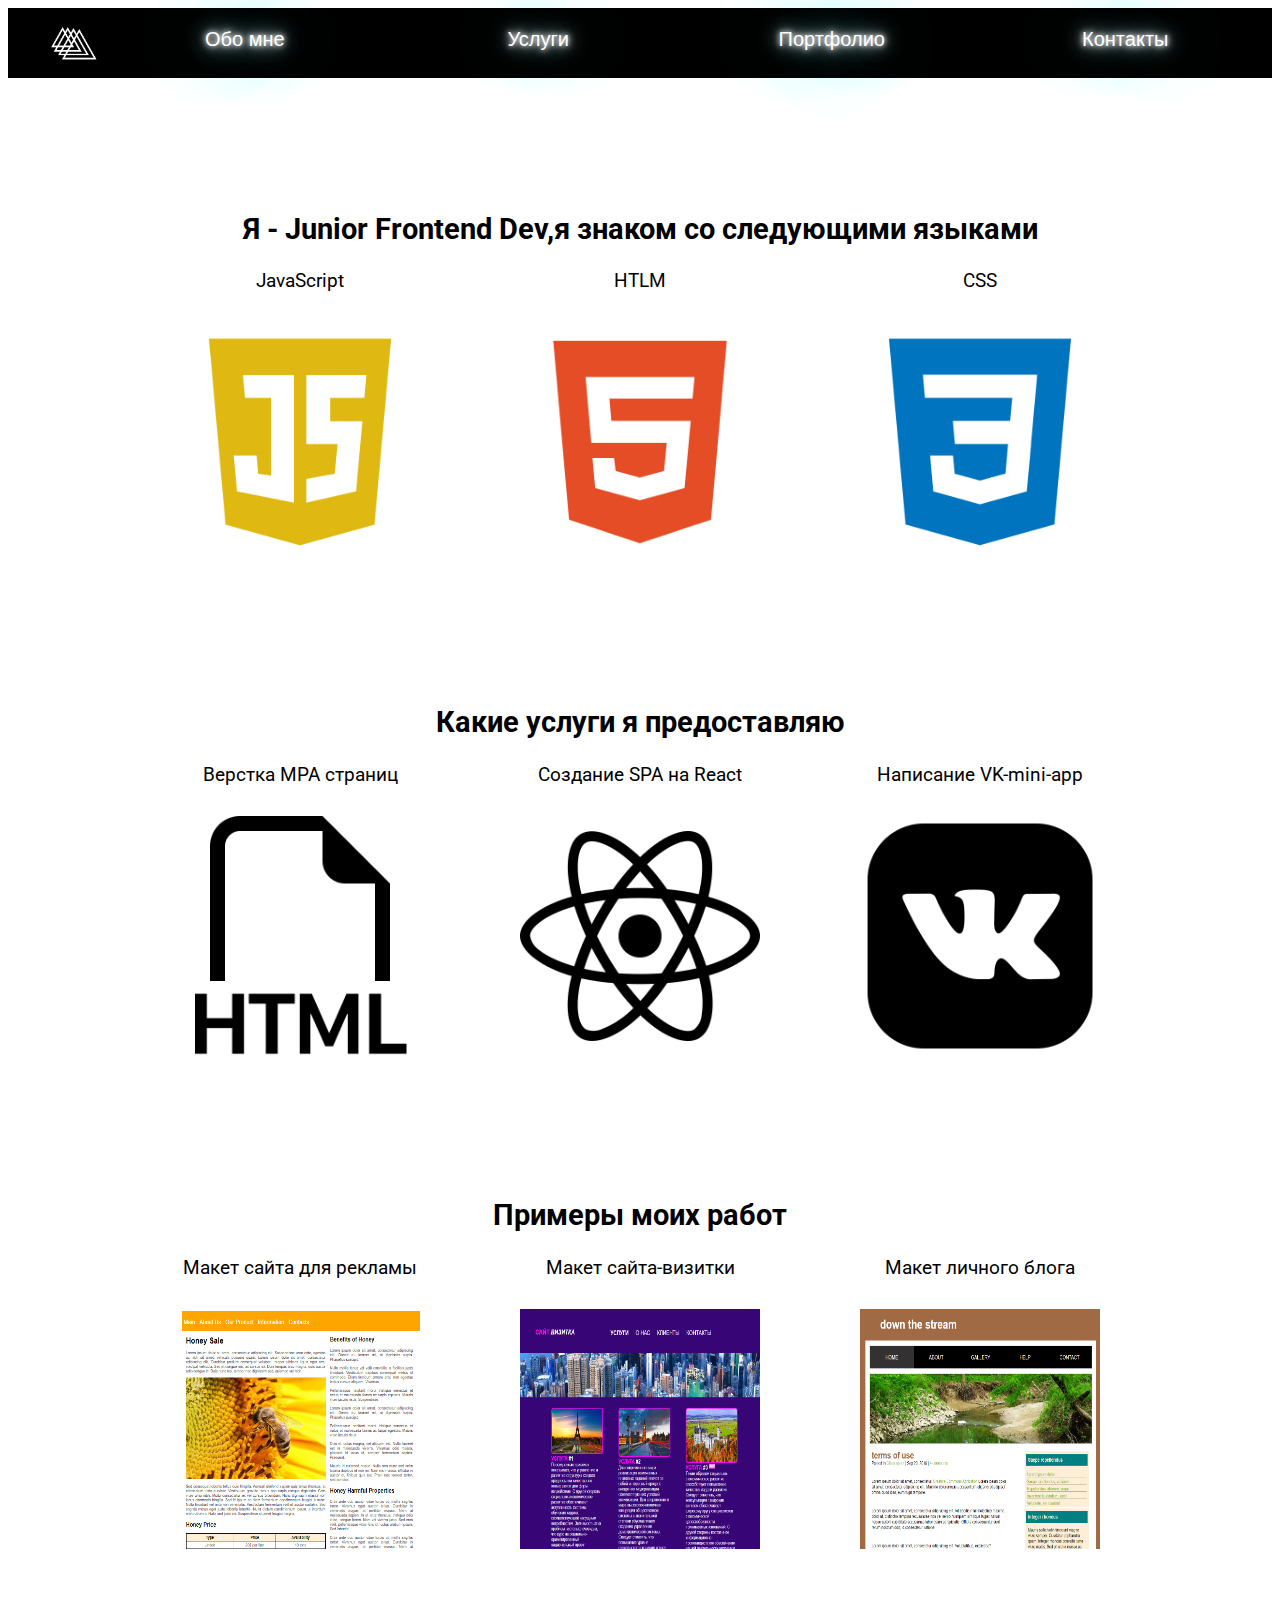
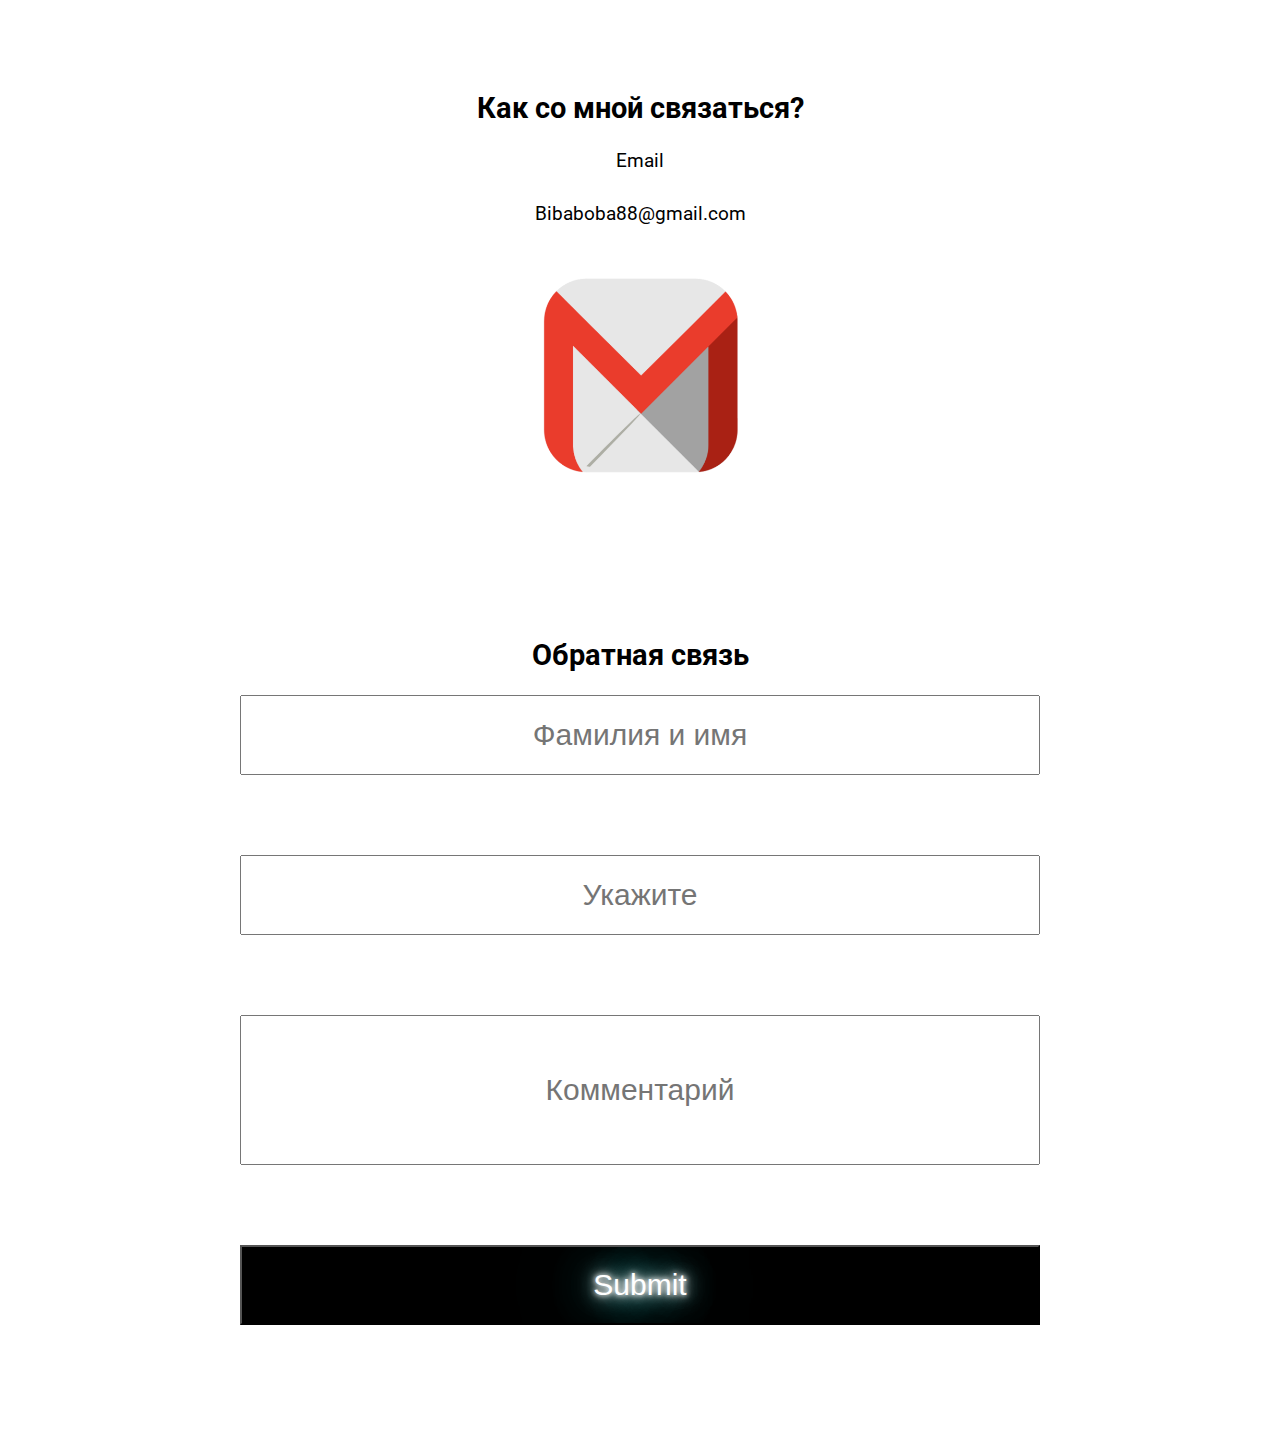
==== index.html @ c15b942d "Add files via upload" ====
<!DOCTYPE html>
<html lang="en">
<link rel="stylesheet" href="style.css">
<link rel="preconnect" href="https://fonts.googleapis.com">
<link rel="preconnect" href="https://fonts.gstatic.com" crossorigin>
<link href="https://fonts.googleapis.com/css2?family=Roboto&display=swap" rel="stylesheet">     
<meta charset="UTF-8">
<meta http-equiv="X-UA-Compatible" content="IE=edge">
 <meta name="viewport" content="width=device-width, initial-scale=1.0">
<title>Итоговое_Задание</title>

<body>
<div class="block">
    <nav>
        <img src="/img/logo.png" alt="">
        <a class="neon" href="#About">Обо мне</a> 
        <a class="neon" href="#Uslugi">Услуги</a>
        <a class="neon" href="#Examples">Портфолио</a>
        <a class="neon" href="#Contacts">Контакты</a>
    </nav>
</div>

<div class="container">
    <div class="Block" id="About"> 
     <h2 class="h2-class">Я - Junior Frontend Dev,я знаком со следующими языками</h2>
     <div class="list">
         <div class="Block-item">
         <span>JavaScript</span>
         <img src="/img/JS.png" alt="">
         </div>
         <div class="Block-item">
         <span>HTLM</span>
         <img src="/img/HTML5.png" alt="">
         </div>
         <div class="Block-item">
         <span>CSS</span>
         <img src="/img/CSS3.png" alt="">
         </div>
     </div>
 </div>
 </div>

 
<div class="container">
    <div class="Block" id="Uslugi"> 
     <h2 class="h2-class">Какие услуги я предоставляю</h2>
     <div class="list">
         <div class="Block-item">
         <span>Верстка MPA страниц</span>
         <img src="/img/HTML-icon.png" alt="">
         </div>
         <div class="Block-item">
         <span>Создание SPA на React</span>
         <img src="/img/REACT-icon.png" alt="">
         </div>
         <div class="Block-item">
         <span>Написание VK-mini-app</span>
         <img src="/img/VK-icon.png" alt="">
         </div>
     </div>
 </div>
 </div>


 
<div class="container">
    <div class="Block" id="Examples"> 
     <h2 class="h2-class">Примеры моих работ</h2>  
     <div class="list">
         <div class="Block-item">
         <span>Макет сайта для рекламы</span>
         <img src="/img/BeesMakeHoney.png" alt="">
         </div>
         <div class="Block-item">
         <span>Макет сайта-визитки</span>
         <img src="/img/Site-Visit.png" alt="">
         </div>
         <div class="Block-item">
         <span>Макет личного блога</span>
         <img src="/img/DownTheStream.png" alt="">
         </div>
     </div>
 </div>
 </div>

  
<div class="container">
    <div class="Block" id="Contacts">
     <h2 class="h2-class">Как со мной связаться?</h2>
        <div class="list"> 
            <div class="Block-item">
                <span>Email</span>
                <span>Bibaboba88@gmail.com</span>
                <img src="/img/gmail-logo-transparent-2.png" alt="" class="" >
                
            </div>
        </div>
     </div>
 </div>


   
<div class="container">
    <div class="Block">
     <h2 class="h2-class">Обратная связь</h2>
        <div class="list"> 
            <div class="Block-item-form">
                <input type="text" placeholder="Фамилия и имя" >
                <input type="email" placeholder="Укажите" >
                    <div class="comment">
                        <input type="text" placeholder="Комментарий">
                    </div>
                <input type="submit" class="button-form">
            </div>
        </div>
     </div>
 </div>



</body>
</html>
---- style.css ----
* {
    box-sizing: border-box;

}

body{
    background-image: url(content/blue-leaf-border-gray.jpg);
    background-repeat: no-repeat;
    background-position: center center;
    background-attachment: fixed;
    -webkit-background-size: cover;
    -moz-background-size: cover;
    -o-background-size: cover;
    background-size: cover;
    font-family: 'Roboto', sans-serif;
    font-size: 19px;
    text-shadow:
    0 0 5px #fff,
    0 0 10px #fff;
  
}

nav img{
    width: 50px;
    align-items: center;
    margin-left: 40px;

}

.wrapper{
    width: 1100px;
    margin: 30px auto;
    background-color: white;
}

.container{
    display: flex;
    flex-direction: column;
    padding: 10px;
    margin: 100px;
}

.sitename{
    margin-bottom: 10px;
    font: 20px  Arial;
}


nav{
    width: 100%;
    text-align: center;
    display: flex;
    align-items: center;        
    vertical-align: bottom;
    background-color: black;    
    border-bottom: #fff 1px solid;

}
nav a{
    width: 100%;
    height: 70px;
    padding: 20px;
    color: white;
    text-decoration: none;
    font: 15px Arial;
    text-align: center; 
    justify-content: center;
    align-items: center;
    font-size: 20px;
    text-shadow:
    0 0 5px #fff,
    0 0 10px #fff,
    0 0 20px #fff,
    0 0 40px #0ff,
    0 0 80px #0ff,
    0 0 90px #0ff,
    0 0 100px #0ff,
    0 0 150px #0ff;
    transition: 1s ease-in-out;

}
nav a:hover,nav a:active{
    padding-top: 2%;
    text-decoration:none;
    background-color: rgb(39, 38, 38);
}

a{
    color:rgb(144, 211, 77);
    text-decoration: none;
}
main {
    padding: 20px;
    margin: 20px;
    height: 100%;
}



footer{
    padding: 30px 0;
    text-align: center;     
    background-color:rgb(188, 238, 138);
    margin: 15px;
}

.Block{

    display: flex;
    flex-direction: column;
    background-color: #ffffff40;
}

.h2-class{
    text-align: center;
}

.list{
    margin-left: auto;
    margin-right: auto;
    display: flex;
    flex-direction: row;
    gap: 100px;
}

.list img{
    width: 240px;
    height: 240px;
    transition: 1s ease-in-out; 
}

.Block-item{
display: flex;
flex-direction: column;
text-align: center;
gap: 30px;
}

.list img:hover{
    margin-top: -10%;
}

.email{
    width: 240px;
    height: 240px;
}

.Block-item-form{
    display: flex;
    flex-direction: column;
    gap: 80px;
    width: 800px;
    
}

.Block-item-form input{
    height: 80px;
    font-size: 30px;
    text-align: center;
}

.comment input{
    height: 150px;
    width: 100%;
}

.button-form{
    background-color: black;
    color: #fff;
    text-shadow:
    0 0 5px #fff,
    0 0 10px #fff,
    0 0 20px #fff,
    0 0 40px #0ff,
    0 0 80px #0ff,
    0 0 90px #0ff,
    0 0 100px #0ff,
    0 0 150px #0ff;
}
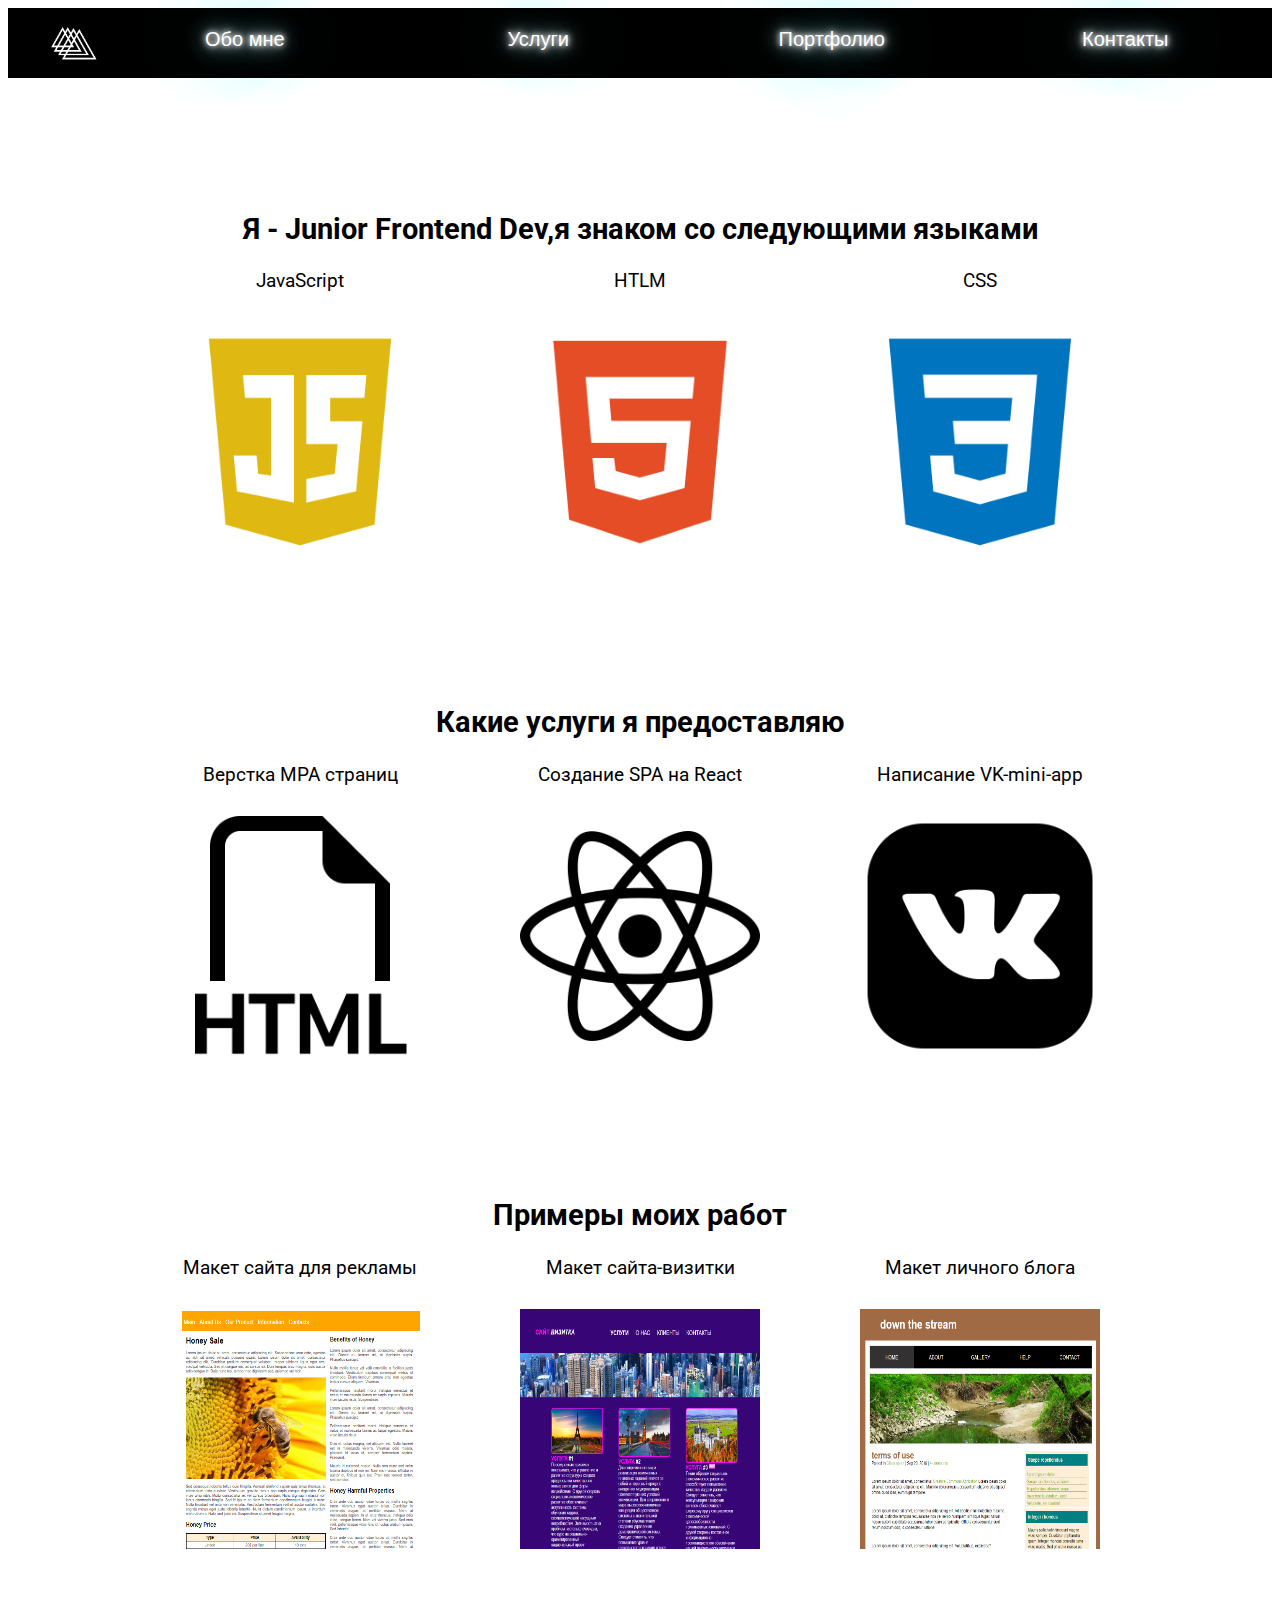
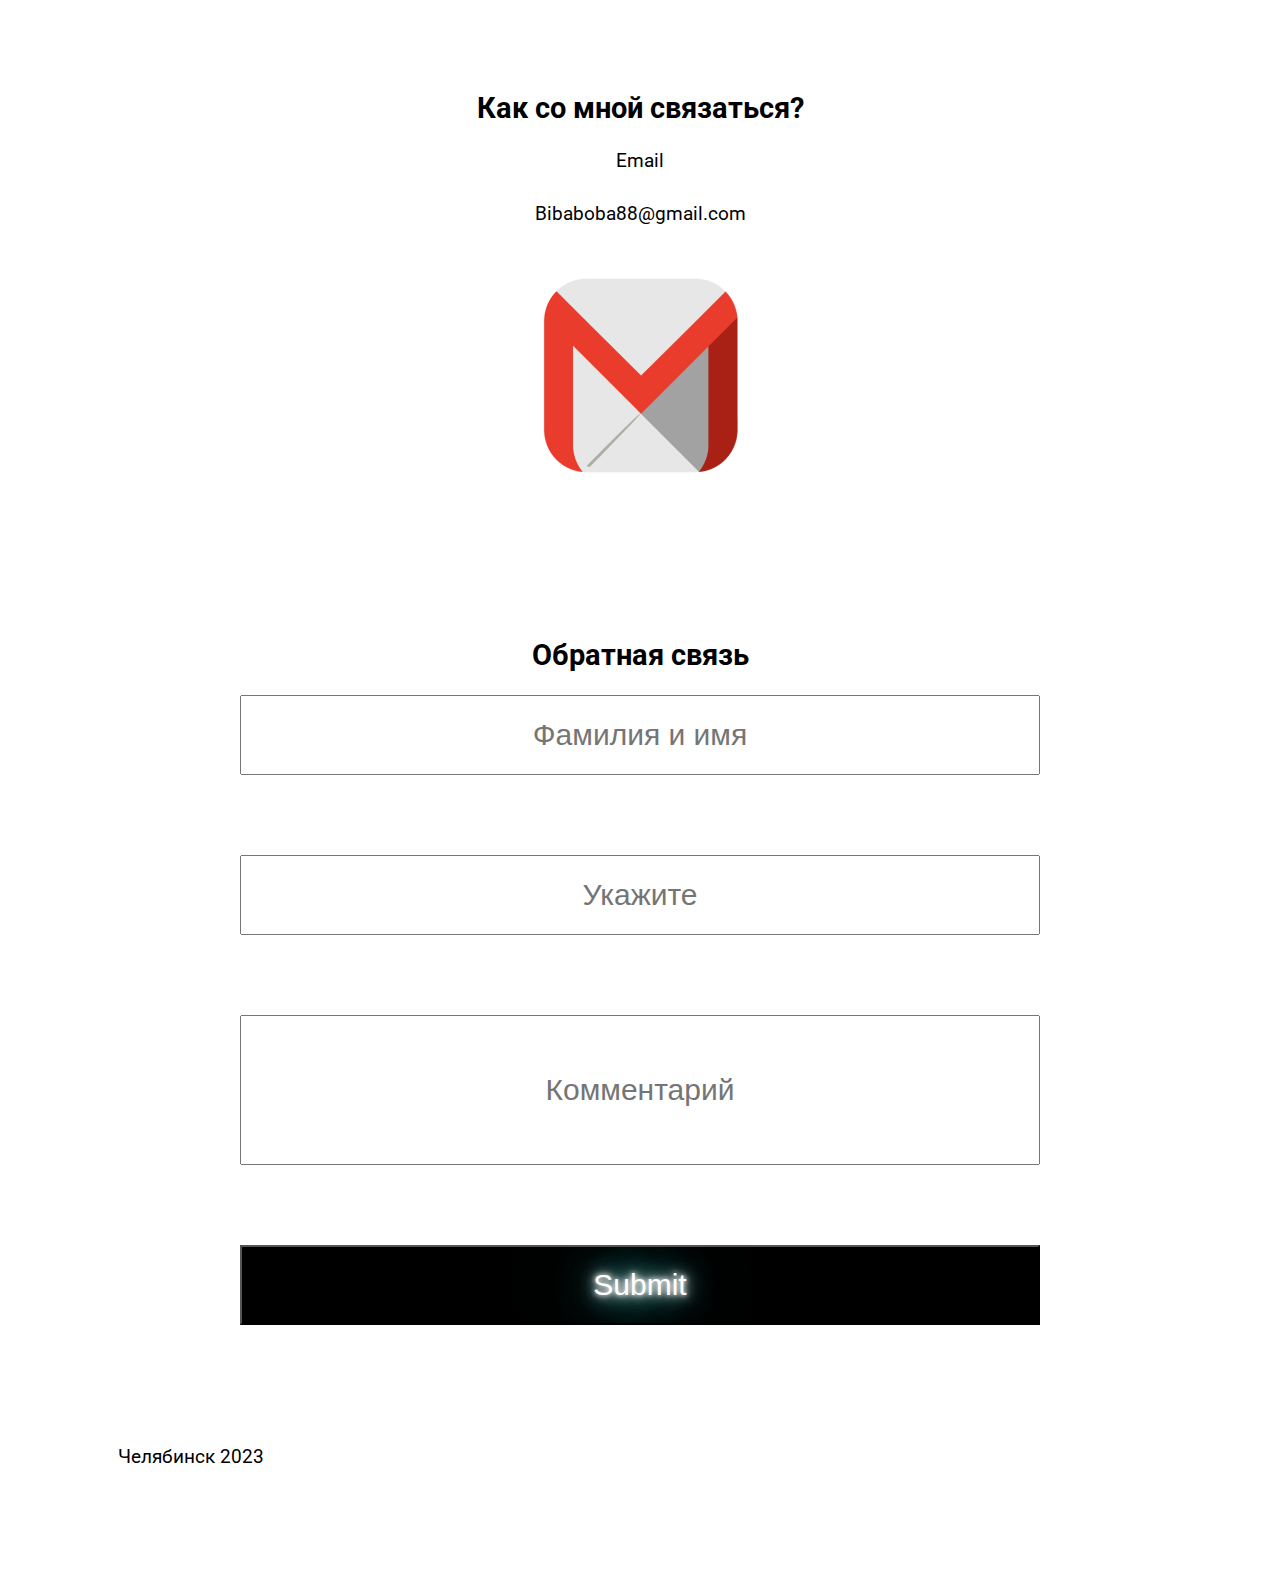
==== commit de393de8: "Update index.html" ====
--- a/index.html
+++ b/index.html
@@ -12,7 +12,7 @@
 <body>
 <div class="block">
     <nav>
-        <img src="/img/logo.png" alt="">
+        <img src="./img/logo.png" alt="">
         <a class="neon" href="#About">Обо мне</a> 
         <a class="neon" href="#Uslugi">Услуги</a>
         <a class="neon" href="#Examples">Портфолио</a>
@@ -26,15 +26,15 @@
      <div class="list">
          <div class="Block-item">
          <span>JavaScript</span>
-         <img src="/img/JS.png" alt="">
+         <img src="./img/JS.png" alt="">
          </div>
          <div class="Block-item">
          <span>HTLM</span>
-         <img src="/img/HTML5.png" alt="">
+         <img src="./img/HTML5.png" alt="">
          </div>
          <div class="Block-item">
          <span>CSS</span>
-         <img src="/img/CSS3.png" alt="">
+         <img src="./img/CSS3.png" alt="">
          </div>
      </div>
  </div>
@@ -47,15 +47,15 @@
      <div class="list">
          <div class="Block-item">
          <span>Верстка MPA страниц</span>
-         <img src="/img/HTML-icon.png" alt="">
+         <img src="./img/HTML-icon.png" alt="">
          </div>
          <div class="Block-item">
          <span>Создание SPA на React</span>
-         <img src="/img/REACT-icon.png" alt="">
+         <img src="./img/REACT-icon.png" alt="">
          </div>
          <div class="Block-item">
          <span>Написание VK-mini-app</span>
-         <img src="/img/VK-icon.png" alt="">
+         <img src="./img/VK-icon.png" alt="">
          </div>
      </div>
  </div>
@@ -69,15 +69,15 @@
      <div class="list">
          <div class="Block-item">
          <span>Макет сайта для рекламы</span>
-         <img src="/img/BeesMakeHoney.png" alt="">
+         <img src="./img/BeesMakeHoney.png" alt="">
          </div>
          <div class="Block-item">
          <span>Макет сайта-визитки</span>
-         <img src="/img/Site-Visit.png" alt="">
+         <img src="./img/Site-Visit.png" alt="">
          </div>
          <div class="Block-item">
          <span>Макет личного блога</span>
-         <img src="/img/DownTheStream.png" alt="">
+         <img src="./img/DownTheStream.png" alt="">
          </div>
      </div>
  </div>
@@ -91,7 +91,7 @@
             <div class="Block-item">
                 <span>Email</span>
                 <span>Bibaboba88@gmail.com</span>
-                <img src="/img/gmail-logo-transparent-2.png" alt="" class="" >
+                <img src="./img/gmail-logo-transparent-2.png" alt="" class="" >
                 
             </div>
         </div>
@@ -116,7 +116,13 @@
      </div>
  </div>
 
+ <div class="container">
+  <div class="footer">
+   Челябинск 2023
+  </div>
+ </div>
+
 
 
 </body>
-</html>+</html>
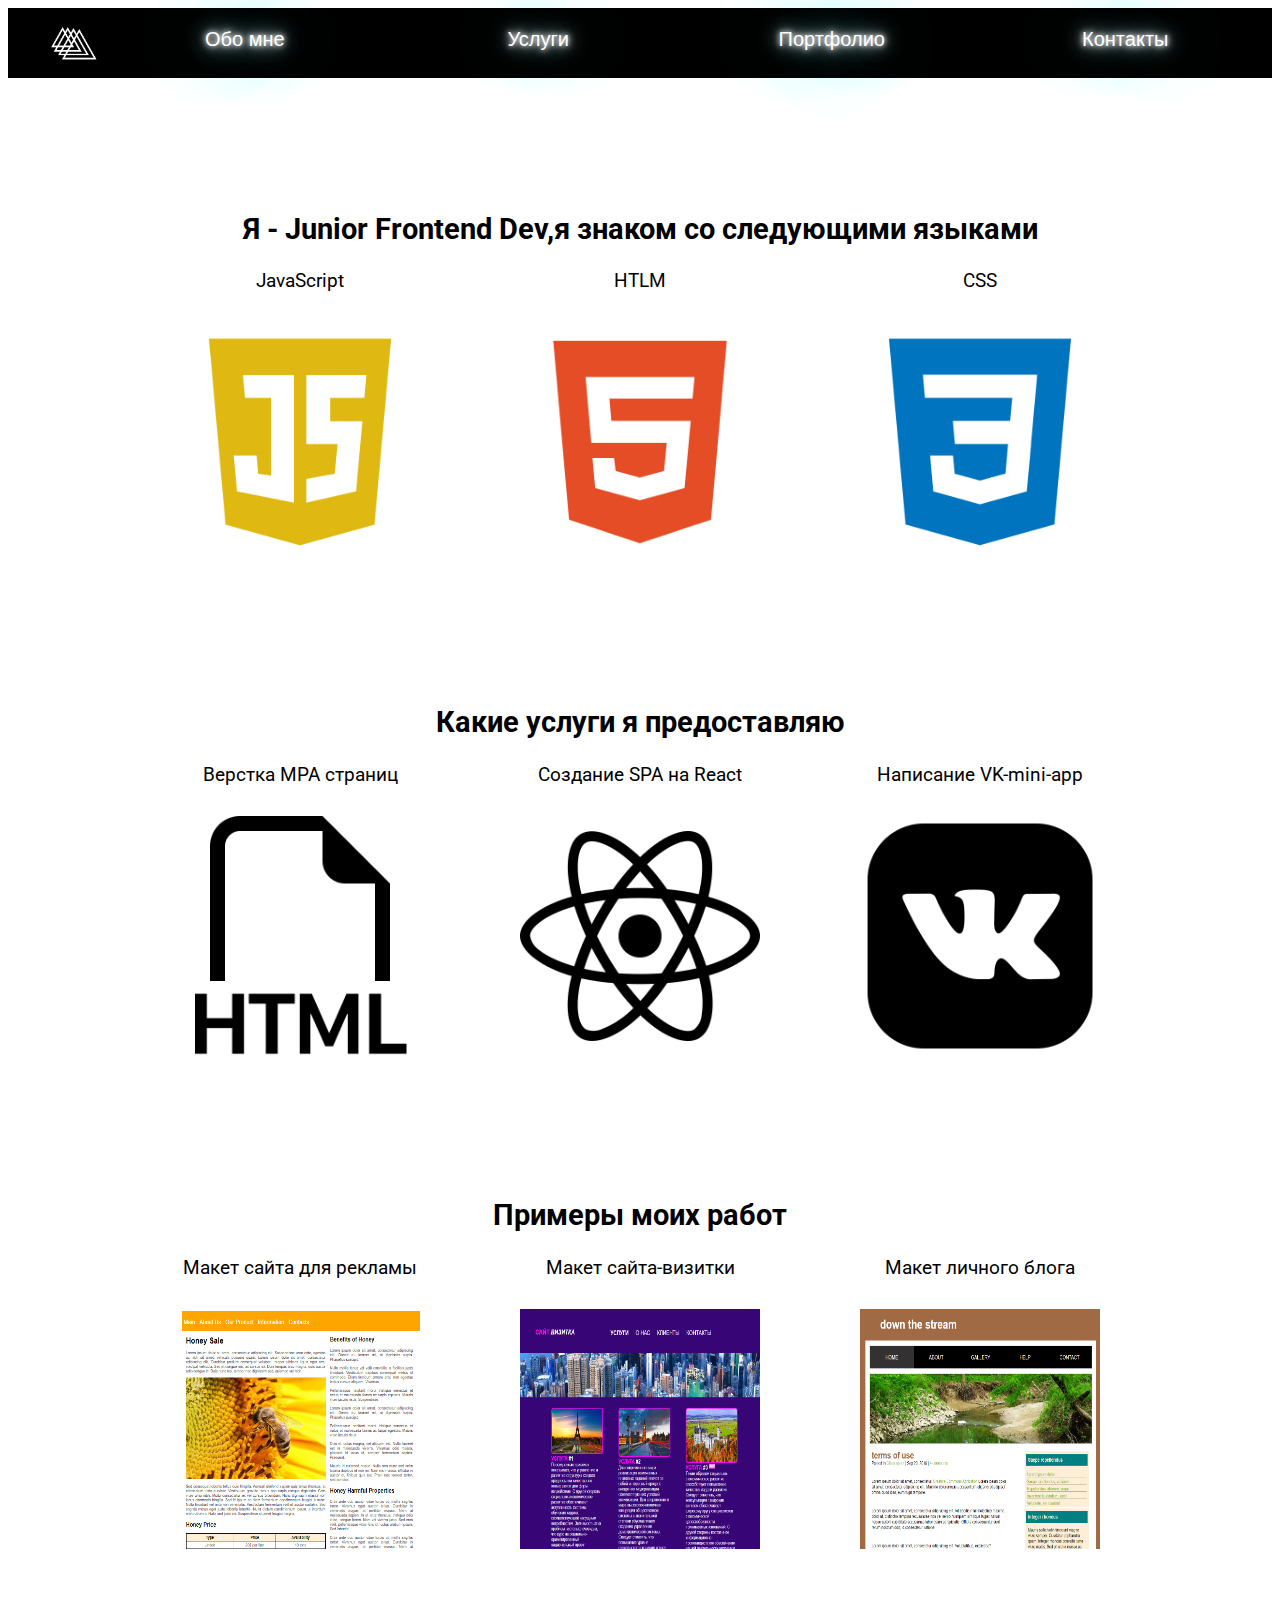
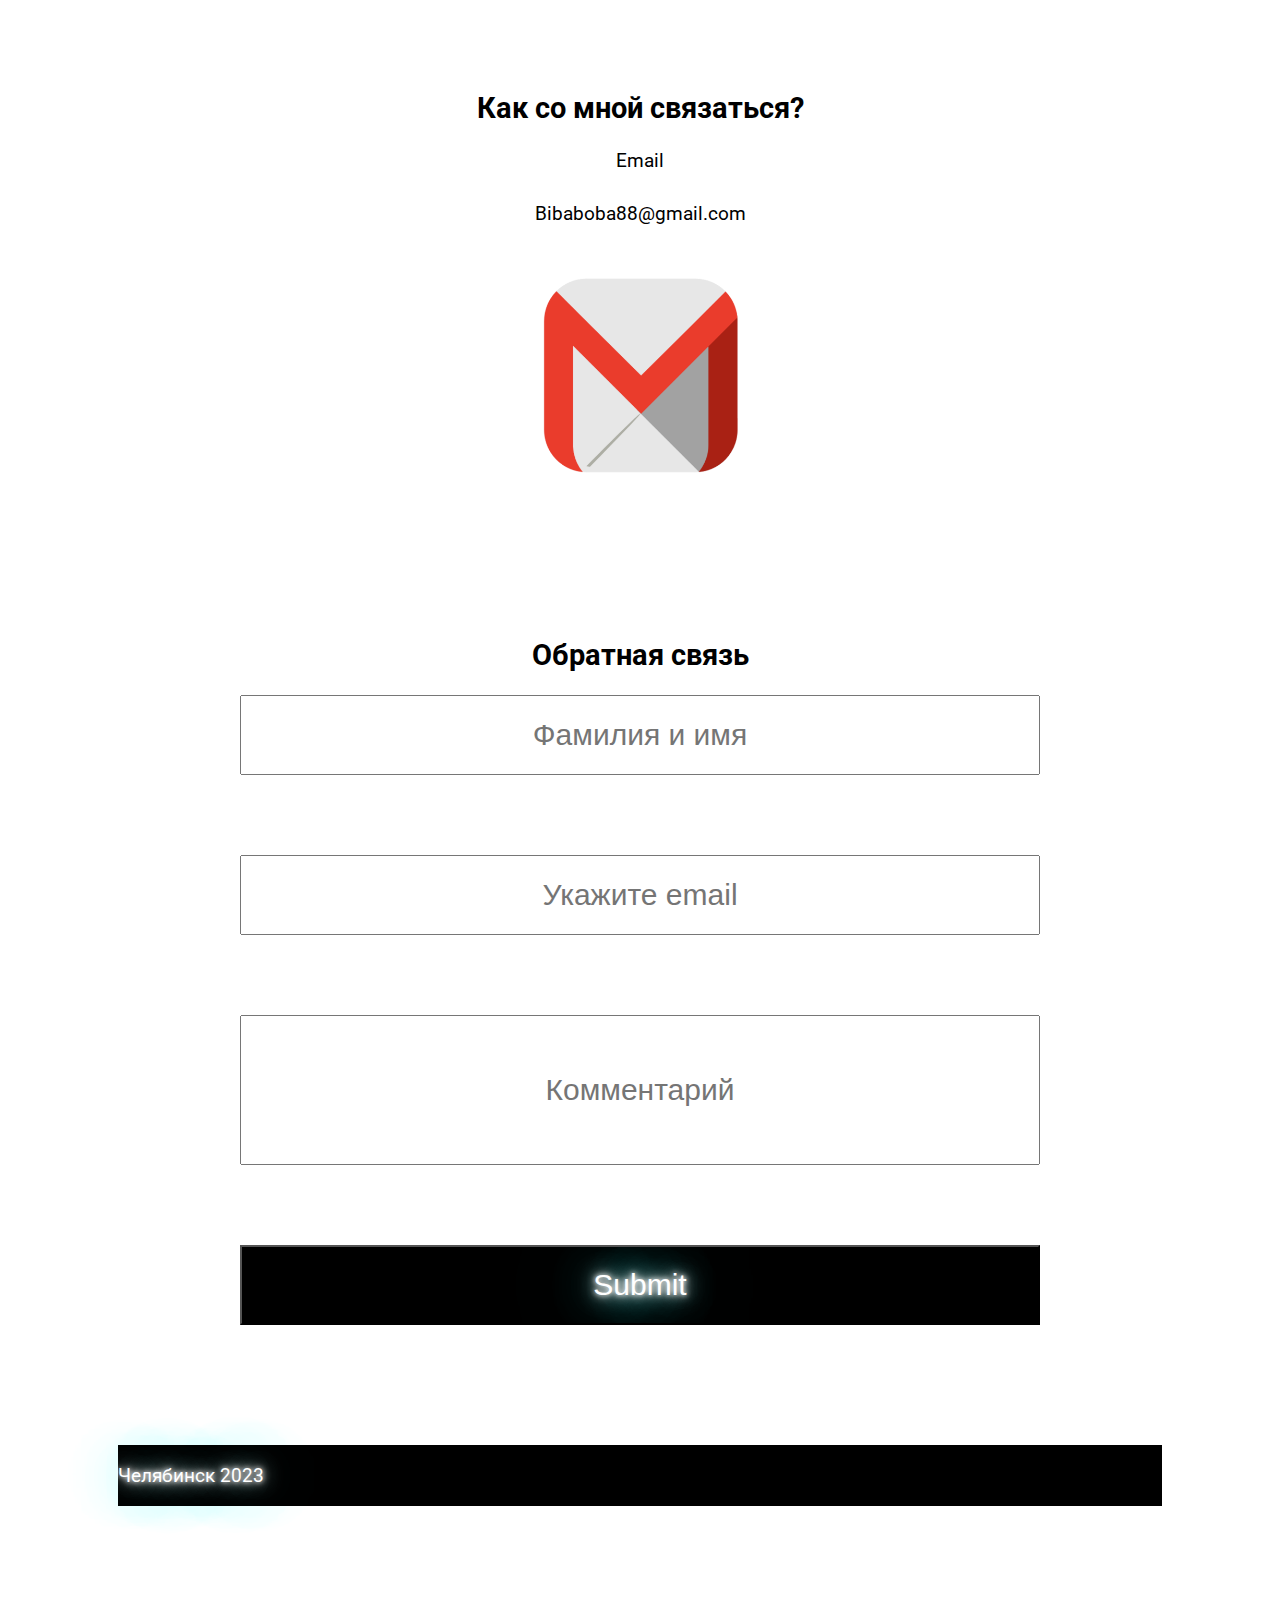
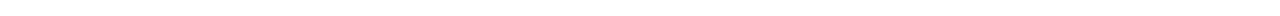
==== commit 59beae4b: "Update index.html" ====
--- a/index.html
+++ b/index.html
@@ -106,7 +106,7 @@
         <div class="list"> 
             <div class="Block-item-form">
                 <input type="text" placeholder="Фамилия и имя" >
-                <input type="email" placeholder="Укажите" >
+                <input type="email" placeholder="Укажите email" >
                     <div class="comment">
                         <input type="text" placeholder="Комментарий">
                     </div>
@@ -118,7 +118,9 @@
 
  <div class="container">
   <div class="footer">
+   <p>
    Челябинск 2023
+  </p>
   </div>
  </div>
 
--- a/style.css
+++ b/style.css
@@ -176,4 +176,18 @@
     0 0 90px #0ff,
     0 0 100px #0ff,
     0 0 150px #0ff;
-}+}
+
+.footer{
+     background-color: black;
+    color: #fff;
+    text-shadow:
+    0 0 5px #fff,
+    0 0 10px #fff,
+    0 0 20px #fff,
+    0 0 40px #0ff,
+    0 0 80px #0ff,
+    0 0 90px #0ff,
+    0 0 100px #0ff,
+    0 0 150px #0ff;
+}
